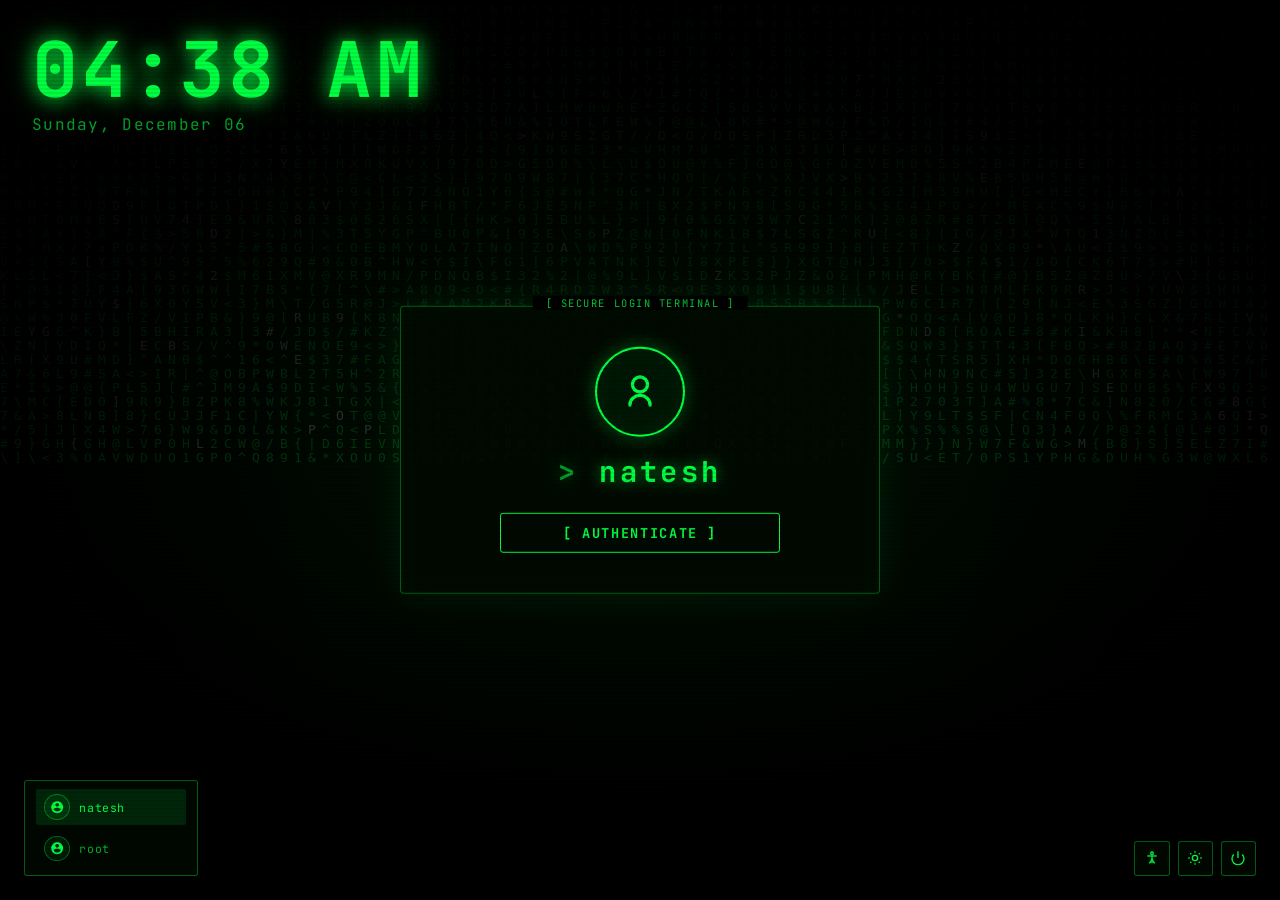
==== index.html @ b9331dac "feat: hacker Linux theme portfolio - Natesh Kanna R" ====
<!DOCTYPE html>
<html lang="en">
<head>
    <meta charset="UTF-8">
    <meta name="viewport" content="width=device-width, initial-scale=1.0, maximum-scale=1.0, user-scalable=no">
    <title>NateshOS — Natesh Kanna R</title>
    <link rel="stylesheet" href="css/style.css">
    <link rel="stylesheet" href="css/window.css">
    <link rel="preconnect" href="https://fonts.googleapis.com">
    <link rel="preconnect" href="https://fonts.gstatic.com" crossorigin>
    <link href="https://fonts.googleapis.com/css2?family=JetBrains+Mono:wght@300;400;600;700&display=swap" rel="stylesheet">
    <link rel="prefetch" href="css/apps.css" as="style">
    <link rel="prefetch" href="computer.html" as="document">
    <link rel="prefetch" href="projects.html" as="document">
    <link rel="prefetch" href="resume.html" as="document">
    <link rel="prefetch" href="skills.html" as="document">
    <link rel="prefetch" href="terminal.html" as="document">
    <link rel="prefetch" href="calculator.html" as="document">
    <link rel="prefetch" href="notepad.html" as="document">
    <link rel="prefetch" href="paint.html" as="document">
    <link rel="prefetch" href="taskmanager.html" as="document">
    <link rel="prefetch" href="contact.html" as="document">
    <link rel="prefetch" href="recycle.html" as="document">
</head>
<body>
    <!-- Login Screen -->
    <div id="login-screen">
        <canvas id="matrix-canvas"></canvas>
        <div class="login-vignette"></div>

        <div class="lock-time-block" aria-live="polite">
            <div id="lock-time">00:00</div>
            <div id="lock-date">Monday, January 01</div>
        </div>

        <div class="login-center">
            <div class="login-profile-w11">
                <svg viewBox="0 0 24 24" fill="none" stroke="currentColor" stroke-width="1.8" class="w11-user-icon">
                    <circle cx="12" cy="8" r="4.1"></circle>
                    <path d="M6.5 19.2c0-3.18 2.75-5.2 5.5-5.2s5.5 2.02 5.5 5.2"></path>
                </svg>
            </div>
            <div id="login-selected-user" class="login-name-w11">natesh</div>
            <button id="btn-login" class="login-btn-w11">[ AUTHENTICATE ]</button>
        </div>

        <div class="login-bottom-left">
            <div class="w11-user-list-item active" data-user="natesh" role="button" tabindex="0" aria-pressed="true">
                <div class="w11-small-pic default-icon">
                    <svg viewBox="0 0 24 24" fill="#00ff41" stroke="none"><path d="M12 2C6.48 2 2 6.48 2 12s4.48 10 10 10 10-4.48 10-10S17.52 2 12 2zm0 3c1.66 0 3 1.34 3 3s-1.34 3-3 3-3-1.34-3-3 1.34-3 3-3zm0 14.2c-2.5 0-4.71-1.28-6-3.22.03-1.99 4-3.08 6-3.08 1.99 0 5.97 1.09 6 3.08-1.29 1.94-3.5 3.22-6 3.22z"/></svg>
                </div>
                <span>natesh</span>
            </div>
            <div class="w11-user-list-item" data-user="root" role="button" tabindex="0" aria-pressed="false">
                <div class="w11-small-pic default-icon">
                    <svg viewBox="0 0 24 24" fill="#00ff41" stroke="none"><path d="M12 2C6.48 2 2 6.48 2 12s4.48 10 10 10 10-4.48 10-10S17.52 2 12 2zm0 3c1.66 0 3 1.34 3 3s-1.34 3-3 3-3-1.34-3-3 1.34-3 3-3zm0 14.2c-2.5 0-4.71-1.28-6-3.22.03-1.99 4-3.08 6-3.08 1.99 0 5.97 1.09 6 3.08-1.29 1.94-3.5 3.22-6 3.22z"/></svg>
                </div>
                <span>root</span>
            </div>
        </div>

        <div class="login-bottom-right" role="group" aria-label="Quick options">
            <button type="button" class="lock-icon-btn" data-action="accessibility" aria-label="Toggle accessibility mode" aria-pressed="false">
                <svg viewBox="0 0 24 24" fill="none" stroke="currentColor" stroke-width="2"><circle cx="12" cy="5" r="2"></circle><path d="M5 9h14"></path><path d="M12 9v11"></path><path d="m8 20 4-6 4 6"></path></svg>
            </button>
            <button type="button" class="lock-icon-btn" data-action="theme" aria-label="Switch background style" aria-pressed="false">
                <svg viewBox="0 0 24 24" fill="none" stroke="currentColor" stroke-width="2"><circle cx="12" cy="12" r="4"></circle><path d="M12 2v2"></path><path d="M12 20v2"></path><path d="m4.93 4.93 1.41 1.41"></path><path d="m17.66 17.66 1.41 1.41"></path><path d="M2 12h2"></path><path d="M20 12h2"></path><path d="m6.34 17.66-1.41 1.41"></path><path d="m19.07 4.93-1.41 1.41"></path></svg>
            </button>
            <button type="button" class="lock-icon-btn" data-action="restart" aria-label="Restart login screen">
                <svg viewBox="0 0 24 24" fill="none" stroke="currentColor" stroke-width="2"><path d="M18.36 6.64a9 9 0 1 1-12.73 0"></path><line x1="12" y1="2" x2="12" y2="12"></line></svg>
            </button>
        </div>
        <div id="login-action-toast" class="login-action-toast" aria-live="polite"></div>
    </div>

    <!-- System Audio -->
    <audio id="audio-startup" preload="auto" src="https://www.myinstants.com/media/sounds/windows-7-startup-sound.mp3"></audio>
    <audio id="audio-shutdown" preload="auto" src="assets/audio/shutdown.mp3"></audio>
    <audio id="audio-restart" preload="auto" src="https://www.myinstants.com/media/sounds/windows-restart.mp3"></audio>

    <!-- Main Desktop -->
    <div id="desktop-environment" style="display: none;">
        <div id="desktop-grid"></div>
        <div id="window-container"></div>

        <!-- Start Menu -->
        <div id="start-menu" class="aero-glass" style="display: none;">
            <div class="start-menu-left">
                <div id="start-programs-list"></div>
                <div class="start-search">
                    <input type="text" id="start-search-input" placeholder="$ search...">
                </div>
            </div>
            <div class="start-menu-right">
                <div class="user-profile">
                    <img src="https://ui-avatars.com/api/?name=Natesh+Kanna&background=003b0f&color=00ff41&bold=true" alt="Natesh Kanna R" class="user-avatar">
                    <span class="user-name">natesh@portfolio</span>
                </div>
                <ul class="start-menu-links">
                    <li data-app="about">whoami</li>
                    <li data-app="taskmanager">htop</li>
                    <li data-app="projects">~/projects</li>
                    <li data-app="resume">resume.pdf</li>
                    <li data-app="terminal">terminal</li>
                    <li data-app="contact">contact</li>
                    <li data-app="github">github</li>
                    <li class="separator"></li>
                    <li id="shutdown-btn">poweroff</li>
                </ul>
            </div>
        </div>

        <!-- Taskbar -->
        <div id="taskbar">
            <div id="start-button">
                <div class="windows-logo-small">~$</div>
            </div>
            <div id="taskbar-items"></div>
            <div id="system-tray">
                <div id="clock">00:00</div>
                <div id="show-desktop"></div>
            </div>
        </div>

        <!-- Context Menu -->
        <div id="desktop-context-menu" class="context-menu aero-glass" style="display: none;"></div>
    </div>

    <!-- Clock Widget -->
    <div id="clock-widget" class="aero-glass" style="display: none;">
        <div class="clock-widget-container">
            <div class="analog-clock">
                <div class="clock-face">
                    <div class="hand hour-hand" id="hour-hand"></div>
                    <div class="hand min-hand" id="min-hand"></div>
                    <div class="hand second-hand" id="sec-hand"></div>
                    <div class="center-dot"></div>
                </div>
                <div class="digital-time" id="digital-clock-display">00:00:00</div>
            </div>
            <div class="calendar-section">
                <div class="calendar-header" id="calendar-header">January 2026</div>
                <div class="calendar-grid">
                    <div class="day-name">Su</div><div class="day-name">Mo</div><div class="day-name">Tu</div>
                    <div class="day-name">We</div><div class="day-name">Th</div><div class="day-name">Fr</div><div class="day-name">Sa</div>
                </div>
                <div class="current-date-footer" id="current-date-footer">Monday, January 01, 2026</div>
            </div>
        </div>
    </div>

    <!-- Shutdown Screen -->
    <div id="shutdown-screen" style="display: none;">
        <div class="shutdown-content">
            <div class="spinner"></div>
            <h1>Shutting down...</h1>
        </div>
    </div>

    <!-- Matrix Rain -->
    <script>
    (function(){
        const canvas = document.getElementById('matrix-canvas');
        if (!canvas) return;
        const ctx = canvas.getContext('2d');
        function resize() {
            canvas.width = window.innerWidth;
            canvas.height = window.innerHeight;
            drops = Array(Math.floor(canvas.width / 14)).fill(1);
        }
        const chars = 'ABCDEFGHIJKLMNOPQRSTUVWXYZ0123456789@#$%^&*<>/\\|{}[]';
        let drops = [];
        resize();
        window.addEventListener('resize', resize);
        function draw() {
            ctx.fillStyle = 'rgba(0,0,0,0.05)';
            ctx.fillRect(0, 0, canvas.width, canvas.height);
            ctx.font = '13px monospace';
            drops.forEach((y, i) => {
                const bright = Math.random() > 0.95;
                ctx.fillStyle = bright ? '#ffffff' : '#00ff41';
                ctx.fillText(chars[Math.floor(Math.random() * chars.length)], i * 14, y * 14);
                if (y * 14 > canvas.height && Math.random() > 0.975) drops[i] = 0;
                drops[i]++;
            });
        }
        setInterval(draw, 50);
    })();
    </script>

    <script src="js/system.js"></script>
    <script src="js/window.js"></script>
    <script src="js/desktop.js"></script>
    <script src="js/taskbar.js"></script>
</body>
</html>
---- css/style.css ----
/* Hacker Linux Theme */
:root {
    --green: #00ff41;
    --green-dim: #00cc33;
    --green-dark: #003b0f;
    --green-glow: rgba(0, 255, 65, 0.18);
    --bg-dark: #0a0a0a;
    --bg-panel: rgba(0, 20, 5, 0.82);
    --border-green: rgba(0, 255, 65, 0.35);
    --aero-bg: rgba(0, 20, 5, 0.82);
    --aero-border: rgba(0, 255, 65, 0.35);
    --aero-glow: rgba(0, 255, 65, 0.12);
    --aero-shadow: 0 4px 24px rgba(0, 255, 65, 0.15), 0 2px 8px rgba(0,0,0,0.8);
    --taskbar-bg: linear-gradient(to bottom, rgba(0,18,4,0.97) 0%, rgba(0,10,2,0.99) 100%);
    --text-color: #00ff41;
    --font-family: "JetBrains Mono", "Fira Code", "Cascadia Code", "Courier New", monospace;
    --start-menu-left-bg: rgba(0, 12, 3, 0.97);
    --start-menu-right-bg: rgba(0, 30, 8, 0.97);
}

* {
    box-sizing: border-box;
    user-select: none;
    margin: 0;
    padding: 0;
}

body {
    margin: 0;
    padding: 0;
    overflow: hidden;
    font-family: var(--font-family);
    background-color: #000;
    color: var(--text-color);
    width: 100vw;
    height: 100vh;
}

/* Scanline overlay on entire page */
body::after {
    content: '';
    position: fixed;
    inset: 0;
    background: repeating-linear-gradient(
        0deg,
        transparent,
        transparent 2px,
        rgba(0,0,0,0.08) 2px,
        rgba(0,0,0,0.08) 4px
    );
    pointer-events: none;
    z-index: 99999;
}

/* Login Screen - Hacker Terminal Style */
#login-screen {
    position: absolute;
    inset: 0;
    overflow: hidden;
    background: #000;
    display: flex;
    justify-content: center;
    align-items: center;
    z-index: 9998;
    transition: opacity 0.95s ease-in-out;
    font-family: var(--font-family);
}

#login-screen::before {
    content: '';
    position: absolute;
    inset: 0;
    background:
        radial-gradient(ellipse 80% 60% at 50% 50%, rgba(0,255,65,0.07) 0%, transparent 70%);
    animation: lockscreenBreath 8s ease-in-out infinite alternate;
    z-index: 0;
}

/* Matrix rain canvas */
#matrix-canvas {
    position: absolute;
    inset: 0;
    z-index: 1;
    opacity: 0.18;
}

#login-screen.hidden {
    opacity: 0;
    pointer-events: none;
}

#login-screen.login-appear {
    animation: loginScreenAppear 0.72s ease;
}

.login-bg-orb { display: none; }

.login-vignette {
    position: absolute;
    inset: 0;
    background: radial-gradient(circle at center, transparent 40%, rgba(0,0,0,0.85) 100%);
    pointer-events: none;
    z-index: 2;
}

.lock-time-block {
    position: absolute;
    top: 2rem;
    left: 2rem;
    z-index: 3;
    display: flex;
    flex-direction: column;
    pointer-events: none;
    color: var(--green);
    animation: lockFadeDown 0.8s ease-out;
}

#lock-time {
    font-size: clamp(2.4rem, 6vw, 5rem);
    font-weight: 700;
    line-height: 1;
    letter-spacing: 0.04em;
    text-shadow: 0 0 20px var(--green), 0 0 40px rgba(0,255,65,0.4);
    font-family: var(--font-family);
}

#lock-date {
    margin-top: 0.3rem;
    font-size: clamp(0.75rem, 1.4vw, 1rem);
    font-weight: 400;
    letter-spacing: 0.08em;
    color: var(--green-dim);
    opacity: 0.8;
}

.lock-hint {
    margin-top: 0.9rem;
    font-size: 0.78rem;
    letter-spacing: 0.04em;
    color: rgba(233, 241, 253, 0.82);
}

.login-center {
    position: absolute;
    left: 50%;
    top: 50%;
    transform: translate(-50%, -50%);
    z-index: 3;
    width: min(480px, 92vw);
    display: flex;
    flex-direction: column;
    align-items: center;
    animation: lockFadeUp 0.82s ease-out;
    background: rgba(0, 10, 2, 0.88);
    border: 1px solid var(--border-green);
    border-radius: 4px;
    padding: 2.5rem 2rem;
    box-shadow: 0 0 40px rgba(0,255,65,0.1), inset 0 0 30px rgba(0,255,65,0.03);
}

.login-center::before {
    content: '[ SECURE LOGIN TERMINAL ]';
    position: absolute;
    top: -0.7rem;
    left: 50%;
    transform: translateX(-50%);
    background: #000;
    color: var(--green-dim);
    font-size: 0.65rem;
    letter-spacing: 0.15em;
    padding: 0 0.8rem;
    font-family: var(--font-family);
    white-space: nowrap;
}

.login-profile-w11 {
    width: 90px;
    height: 90px;
    border-radius: 50%;
    border: 2px solid var(--green);
    background: rgba(0,255,65,0.05);
    display: flex;
    justify-content: center;
    align-items: center;
    color: var(--green);
    box-shadow: 0 0 20px rgba(0,255,65,0.3), inset 0 0 20px rgba(0,255,65,0.05);
    animation: pulseGlow 3s ease-in-out infinite;
}

@keyframes pulseGlow {
    0%, 100% { box-shadow: 0 0 20px rgba(0,255,65,0.3); }
    50% { box-shadow: 0 0 35px rgba(0,255,65,0.6), 0 0 60px rgba(0,255,65,0.2); }
}

.w11-user-icon {
    width: 44px;
    height: 44px;
    stroke: var(--green);
    stroke-linecap: round;
    stroke-linejoin: round;
}

.login-name-w11 {
    margin-top: 1rem;
    color: var(--green);
    font-size: clamp(1.2rem, 3vw, 1.8rem);
    font-weight: 700;
    letter-spacing: 0.12em;
    text-shadow: 0 0 15px rgba(0,255,65,0.6);
    font-family: var(--font-family);
}

.login-name-w11::before { content: '> '; opacity: 0.6; }

.login-subtitle { display: none; }

.login-btn-w11 {
    margin-top: 1.4rem;
    width: min(280px, 82vw);
    height: 40px;
    padding: 0 16px;
    border-radius: 3px;
    border: 1px solid var(--green);
    background: transparent;
    color: var(--green);
    font-size: 0.85rem;
    font-weight: 700;
    font-family: var(--font-family);
    letter-spacing: 0.12em;
    text-align: center;
    cursor: pointer;
    transition: all 0.2s ease;
    text-transform: uppercase;
    position: relative;
    overflow: hidden;
}

.login-btn-w11::before {
    content: '';
    position: absolute;
    inset: 0;
    background: var(--green);
    transform: translateX(-100%);
    transition: transform 0.2s ease;
    z-index: -1;
}

.login-btn-w11:hover {
    color: #000;
    box-shadow: 0 0 20px rgba(0,255,65,0.5);
}

.login-btn-w11:hover::before { transform: translateX(0); }
.login-btn-w11::after { display: none; }

.login-bottom-left {
    position: absolute;
    bottom: 1.5rem;
    left: 1.5rem;
    z-index: 4;
    display: flex;
    flex-direction: column;
    gap: 0.3rem;
    padding: 0.5rem 0.7rem;
    border-radius: 3px;
    background: rgba(0,10,2,0.7);
    border: 1px solid var(--border-green);
    backdrop-filter: blur(8px);
}

.w11-user-list-item {
    display: flex;
    align-items: center;
    gap: 0.6rem;
    min-width: 150px;
    padding: 0.35rem 0.5rem;
    border-radius: 2px;
    cursor: pointer;
    color: rgba(0,255,65,0.7);
    transition: background 0.2s ease, color 0.2s ease;
    font-family: var(--font-family);
    font-size: 0.72rem;
}

.w11-user-list-item:hover { background: rgba(0,255,65,0.08); color: var(--green); }
.w11-user-list-item.active { background: rgba(0,255,65,0.12); color: var(--green); }

.w11-small-pic {
    width: 1.6rem;
    height: 1.6rem;
    border-radius: 50%;
    object-fit: cover;
    border: 1px solid var(--border-green);
}

.w11-small-pic.default-icon {
    background: rgba(0,255,65,0.08);
    display: flex;
    justify-content: center;
    align-items: center;
}

.w11-small-pic.default-icon svg { width: 0.9rem; height: 0.9rem; fill: var(--green); }
.w11-user-list-item span { font-size: 0.72rem; letter-spacing: 0.05em; }

.login-bottom-right {
    position: absolute;
    right: 1.5rem;
    bottom: 1.5rem;
    z-index: 4;
    display: flex;
    gap: 0.5rem;
}

.lock-icon-btn {
    width: 2.2rem;
    height: 2.2rem;
    border-radius: 3px;
    border: 1px solid var(--border-green);
    background: rgba(0,10,2,0.7);
    color: var(--green);
    display: inline-flex;
    align-items: center;
    justify-content: center;
    cursor: pointer;
    transition: all 0.2s ease;
    backdrop-filter: blur(8px);
}

.lock-icon-btn svg { width: 1rem; height: 1rem; stroke: var(--green); }
.lock-icon-btn:hover { background: rgba(0,255,65,0.12); box-shadow: 0 0 10px rgba(0,255,65,0.3); }
.lock-icon-btn[aria-pressed="true"] { background: rgba(0,255,65,0.18); }

.login-action-toast {
    position: absolute;
    right: 1.5rem;
    bottom: 4.2rem;
    z-index: 4;
    opacity: 0;
    transform: translateY(4px);
    pointer-events: none;
    color: var(--green);
    font-size: 0.7rem;
    letter-spacing: 0.08em;
    padding: 0.3rem 0.6rem;
    border-radius: 2px;
    border: 1px solid var(--border-green);
    background: rgba(0,10,2,0.85);
    font-family: var(--font-family);
    transition: opacity 0.16s ease, transform 0.16s ease;
}

.login-action-toast.show { opacity: 1; transform: translateY(0); }

#login-screen.login-a11y-mode { filter: contrast(1.1); }
#login-screen.login-alt-theme { background: #000; }

@keyframes lockscreenBreath {
    0% { opacity: 0.6; }
    100% { opacity: 1; }
}

@keyframes loginScreenAppear {
    from { opacity: 0; transform: scale(0.98); }
    to { opacity: 1; transform: scale(1); }
}

@keyframes orbFloat {
    0%, 100% { transform: translateY(0); }
    50% { transform: translateY(-10px); }
}

@keyframes lockFadeDown {
    from { opacity: 0; transform: translateY(-18px); }
    to { opacity: 1; transform: translateY(0); }
}

@keyframes lockFadeUp {
    from { opacity: 0; transform: translate(-50%, -46%) scale(0.97); }
    to { opacity: 1; transform: translate(-50%, -50%) scale(1); }
}

@media (max-width: 900px) {
    .lock-time-block {
        top: calc(max(0px, env(safe-area-inset-top)) + 2cm);
        left: calc(max(0px, env(safe-area-inset-left)) + 2cm);
    }

    .login-center {
        top: 55%;
    }

    .login-bottom-left,
    .login-bottom-right {
        bottom: 1.2rem;
    }

    .login-bottom-left {
        left: 1.1rem;
    }

    .login-bottom-right {
        right: 1.1rem;
    }

    .login-action-toast {
        right: 1.1rem;
        bottom: 4.1rem;
    }
}

@media (max-width: 640px) {
    .lock-time-block {
        top: calc(max(0px, env(safe-area-inset-top)) + 2cm);
        left: calc(max(0px, env(safe-area-inset-left)) + 2cm);
        max-width: 88vw;
    }

    #lock-time {
        font-size: clamp(2.4rem, 14vw, 4.9rem);
    }

    #lock-date {
        font-size: 0.95rem;
    }

    .lock-hint {
        font-size: 0.7rem;
        letter-spacing: 0.02em;
    }

    .login-center {
        width: min(340px, 93vw);
        top: 57%;
    }

    .login-profile-w11 {
        width: 112px;
        height: 112px;
    }

    .w11-user-icon {
        width: 56px;
        height: 56px;
    }

    .login-name-w11 {
        font-size: clamp(1.9rem, 9vw, 2.3rem);
    }

    .login-subtitle {
        font-size: 0.76rem;
    }

    .login-bottom-left {
        display: none;
    }

    .login-action-toast {
        right: 0.9rem;
        bottom: 3.8rem;
        font-size: 0.68rem;
    }
}

@media (prefers-reduced-motion: reduce) {
    #login-screen::before,
    .login-bg-orb,
    .lock-time-block,
    .login-center {
        animation: none !important;
    }
}

/* Desktop Environment */
#desktop-environment {
    position: absolute;
    top: 0; left: 0; right: 0; bottom: 0;
    background-color: #050f05;
    background-image:
        radial-gradient(ellipse 120% 80% at 50% 50%, rgba(0,255,65,0.03) 0%, transparent 70%),
        linear-gradient(180deg, #020802 0%, #050f05 100%);
    background-size: cover;
    background-position: center;
    background-repeat: no-repeat;
    display: flex;
    flex-direction: column;
    opacity: 1;
    transition: opacity 0.52s ease;
}

#desktop-environment.fade-in-start { opacity: 0; }

/* Glass Utility - hacker style */
.aero-glass {
    background: var(--aero-bg);
    backdrop-filter: blur(12px);
    -webkit-backdrop-filter: blur(12px);
    border: 1px solid var(--aero-border);
    box-shadow: 0 0 20px rgba(0,255,65,0.08), inset 0 0 15px rgba(0,255,65,0.03), var(--aero-shadow);
}

#desktop-grid {
    flex: 1;
    position: relative;
    width: 100%;
    height: 100%;
}

.desktop-icon {
    width: 74px;
    height: 90px;
    display: flex;
    flex-direction: column;
    align-items: center;
    justify-content: flex-start;
    padding: 5px;
    border: 1px solid transparent;
    border-radius: 3px;
    cursor: default;
}

.desktop-icon:hover {
    background-color: rgba(0,255,65,0.08);
    border: 1px solid rgba(0,255,65,0.3);
    box-shadow: 0 0 10px rgba(0,255,65,0.1);
}

.desktop-icon.selected {
    background-color: rgba(0,255,65,0.15);
    border: 1px solid rgba(0,255,65,0.5);
    box-shadow: 0 0 14px rgba(0,255,65,0.2);
}

.desktop-icon img {
    width: 48px;
    height: 48px;
    pointer-events: none;
    margin-bottom: 5px;
    filter: drop-shadow(0 0 6px rgba(0,255,65,0.5));
}

.desktop-icon span {
    color: var(--green);
    font-size: 11px;
    font-family: var(--font-family);
    text-shadow: 0 0 8px rgba(0,255,65,0.6);
    text-align: center;
    word-break: break-word;
    pointer-events: none;
}

/* Context Menu */
.context-menu {
    position: absolute;
    z-index: 10000;
    width: 210px;
    background: rgba(0,10,2,0.97);
    border: 1px solid var(--border-green);
    box-shadow: 0 0 20px rgba(0,255,65,0.15);
    padding: 3px;
    font-size: 12px;
    font-family: var(--font-family);
    color: var(--green);
    display: flex;
    flex-direction: column;
    pointer-events: auto;
}

.context-menu.aero-glass {
    background: rgba(0,10,2,0.97);
    backdrop-filter: blur(14px);
    border: 1px solid var(--border-green);
    box-shadow: 0 0 24px rgba(0,255,65,0.18);
}

.context-menu-item {
    display: flex;
    align-items: center;
    padding: 6px 20px;
    cursor: default;
    position: relative;
    color: var(--green);
    letter-spacing: 0.04em;
}

.context-menu-item:hover:not(.disabled) {
    background-color: rgba(0,255,65,0.12);
    border-radius: 2px;
    text-shadow: 0 0 8px rgba(0,255,65,0.6);
}

.context-menu-item.disabled { color: rgba(0,255,65,0.3); }

.context-menu-separator {
    height: 1px;
    background-color: rgba(0,255,65,0.2);
    margin: 3px 0;
}

.context-menu-right-text {
    position: absolute;
    right: 12px;
    color: rgba(0,255,65,0.5);
    font-size: 9px;
    margin-top: 2px;
}

.context-sub-menu {
    display: none;
    position: absolute;
    left: 100%;
    top: -2px;
    width: 210px;
    background: rgba(0,10,2,0.97);
    border: 1px solid var(--border-green);
    box-shadow: 0 0 20px rgba(0,255,65,0.15);
    padding: 3px;
    flex-direction: column;
}

.context-sub-menu.aero-glass {
    background: rgba(0,10,2,0.97);
    backdrop-filter: blur(10px);
    border: 1px solid var(--border-green);
}

.context-menu-item:hover > .context-sub-menu,
.context-menu-item:focus-within > .context-sub-menu,
.context-sub-menu:hover { display: flex; }

/* Taskbar */
#taskbar {
    height: 40px;
    width: 100%;
    display: flex;
    align-items: center;
    background: rgba(0,8,2,0.97);
    border-top: 1px solid var(--border-green);
    box-shadow: 0 -2px 20px rgba(0,255,65,0.1);
    z-index: 1000;
    position: relative;
    font-family: var(--font-family);
}

#start-button {
    width: 56px;
    height: 100%;
    display: flex;
    justify-content: center;
    align-items: center;
    cursor: pointer;
    position: relative;
    border-right: 1px solid var(--border-green);
    transition: background 0.2s;
}

#start-button:hover { background: rgba(0,255,65,0.08); }

.windows-logo-small {
    font-family: var(--font-family);
    font-size: 18px;
    font-weight: 700;
    color: var(--green);
    text-shadow: 0 0 10px rgba(0,255,65,0.8);
    letter-spacing: -2px;
}

.win-sq { display: none; }

#taskbar-items {
    flex: 1;
    display: flex;
    align-items: center;
    height: 100%;
    padding: 0 8px;
    gap: 4px;
}

.taskbar-item {
    height: 30px;
    min-width: 40px;
    max-width: 160px;
    background: rgba(0,255,65,0.05);
    border: 1px solid rgba(0,255,65,0.2);
    border-radius: 2px;
    display: flex;
    align-items: center;
    padding: 0 8px;
    cursor: pointer;
    transition: all 0.2s;
    color: var(--green);
    font-family: var(--font-family);
    font-size: 11px;
    letter-spacing: 0.04em;
    white-space: nowrap;
    overflow: hidden;
    text-overflow: ellipsis;
}

.taskbar-item img { width: 16px; height: 16px; margin-right: 6px; filter: drop-shadow(0 0 4px rgba(0,255,65,0.5)); }
.taskbar-item:hover { background: rgba(0,255,65,0.12); border-color: rgba(0,255,65,0.4); box-shadow: 0 0 8px rgba(0,255,65,0.15); }
.taskbar-item.active { background: rgba(0,255,65,0.18); border-color: var(--green); box-shadow: 0 0 12px rgba(0,255,65,0.25); }

#system-tray {
    height: 100%;
    display: flex;
    align-items: center;
    padding: 0 8px;
    color: var(--green);
    font-size: 11px;
    font-family: var(--font-family);
    border-left: 1px solid var(--border-green);
}

#clock {
    padding: 0 10px;
    cursor: default;
    display: flex;
    align-items: center;
    height: 100%;
    letter-spacing: 0.06em;
    color: var(--green);
    text-shadow: 0 0 8px rgba(0,255,65,0.5);
}

#clock:hover { background: rgba(0,255,65,0.08); }

#show-desktop {
    width: 12px;
    height: 100%;
    border-left: 1px solid var(--border-green);
    background: rgba(0,255,65,0.04);
    cursor: pointer;
}

#show-desktop:hover { background: rgba(0,255,65,0.15); }

/* Clock Widget */
#clock-widget {
    position: absolute;
    bottom: 40px;
    right: 0;
    width: 300px;
    height: 360px;
    border-radius: 4px 4px 0 0;
    box-shadow: 0 0 30px rgba(0,255,65,0.2);
    z-index: 2000;
    display: flex;
    flex-direction: column;
    border: 1px solid var(--border-green);
    border-bottom: none;
}

.clock-widget-container {
    background: rgba(0,10,2,0.97);
    flex: 1;
    margin: 4px 4px 0 4px;
    border-radius: 3px 3px 0 0;
    display: flex;
    flex-direction: column;
    padding: 14px;
    position: relative;
}

.analog-clock {
    display: flex;
    flex-direction: column;
    align-items: center;
    border-bottom: 1px solid var(--border-green);
    padding-bottom: 12px;
    margin-bottom: 10px;
}

.clock-face {
    width: 110px;
    height: 110px;
    border: 2px solid var(--green);
    border-radius: 50%;
    position: relative;
    background: radial-gradient(circle, #020f02 0%, #000 100%);
    box-shadow: 0 0 20px rgba(0,255,65,0.3), inset 0 0 20px rgba(0,255,65,0.05);
}

.clock-face::after {
    content: '';
    position: absolute;
    top: 5px; left: 5px; right: 5px; bottom: 5px;
    border-radius: 50%;
    border: 1px solid rgba(0,255,65,0.2);
}

.hand { position: absolute; bottom: 50%; left: 50%; transform-origin: bottom center; border-radius: 4px; z-index: 2; }
.hour-hand { width: 3px; height: 30px; margin-left: -1.5px; background: var(--green); box-shadow: 0 0 6px rgba(0,255,65,0.8); }
.min-hand { width: 2px; height: 40px; margin-left: -1px; background: var(--green); box-shadow: 0 0 6px rgba(0,255,65,0.8); }
.second-hand { width: 1px; height: 46px; margin-left: -0.5px; background: #ff4444; z-index: 3; box-shadow: 0 0 4px rgba(255,68,68,0.8); }

.center-dot {
    position: absolute;
    top: 50%; left: 50%;
    transform: translate(-50%, -50%);
    width: 6px; height: 6px;
    background: var(--green);
    border-radius: 50%;
    z-index: 4;
    box-shadow: 0 0 8px rgba(0,255,65,0.9);
}

.digital-time {
    margin-top: 8px;
    font-size: 14px;
    color: var(--green);
    font-family: var(--font-family);
    text-shadow: 0 0 8px rgba(0,255,65,0.6);
    letter-spacing: 0.1em;
}

.calendar-section { display: flex; flex-direction: column; flex: 1; }

.calendar-header {
    text-align: center;
    color: var(--green);
    font-size: 12px;
    margin-bottom: 8px;
    font-weight: 700;
    cursor: pointer;
    font-family: var(--font-family);
    letter-spacing: 0.1em;
    text-shadow: 0 0 8px rgba(0,255,65,0.5);
}

.calendar-grid { display: grid; grid-template-columns: repeat(7, 1fr); gap: 2px; text-align: center; }
.day-name { font-size: 10px; color: rgba(0,255,65,0.5); margin-bottom: 4px; font-family: var(--font-family); }

.cal-day {
    padding: 3px 0;
    font-size: 11px;
    color: rgba(0,255,65,0.7);
    cursor: pointer;
    border: 1px solid transparent;
    font-family: var(--font-family);
}

.cal-day:hover { background: rgba(0,255,65,0.1); border: 1px solid rgba(0,255,65,0.3); }
.cal-day.other-month { color: rgba(0,255,65,0.25); }
.cal-day.today { background: rgba(0,255,65,0.15); border: 1px solid var(--green); font-weight: bold; color: var(--green); text-shadow: 0 0 6px rgba(0,255,65,0.6); }

.current-date-footer {
    margin-top: auto;
    text-align: left;
    color: var(--green-dim);
    font-size: 11px;
    padding-top: 8px;
    cursor: pointer;
    font-family: var(--font-family);
    letter-spacing: 0.06em;
}

.current-date-footer:hover, .calendar-header:hover { text-decoration: none; opacity: 0.8; }

/* Start Menu */
#start-menu {
    position: absolute;
    bottom: 40px;
    left: 0;
    width: 400px;
    height: 460px;
    border-radius: 4px 4px 0 0;
    display: flex;
    box-shadow: 0 0 30px rgba(0,255,65,0.2);
    z-index: 2000;
    border: 1px solid var(--border-green);
    border-bottom: none;
    font-family: var(--font-family);
}

.start-menu-left {
    flex: 1.2;
    background: rgba(0,8,2,0.98);
    border-radius: 4px 0 0 0;
    display: flex;
    flex-direction: column;
    padding: 5px;
    border-right: 1px solid var(--border-green);
}

#start-programs-list { flex: 1; overflow-y: auto; padding: 5px 0; scrollbar-width: thin; scrollbar-color: var(--border-green) transparent; }

.start-program-item {
    display: flex;
    align-items: center;
    padding: 7px 10px;
    cursor: pointer;
    border-radius: 2px;
    border: 1px solid transparent;
    color: var(--green);
    font-size: 11px;
    letter-spacing: 0.04em;
    transition: all 0.15s;
}

.start-program-item:hover {
    background: rgba(0,255,65,0.08);
    border: 1px solid rgba(0,255,65,0.25);
    text-shadow: 0 0 8px rgba(0,255,65,0.5);
}

.start-program-item img { width: 20px; height: 20px; margin-right: 10px; filter: drop-shadow(0 0 4px rgba(0,255,65,0.5)); }
.start-program-item span { color: var(--green); }

.start-search {
    padding: 8px 5px 5px 5px;
    border-top: 1px solid var(--border-green);
}

.start-search input {
    width: 100%;
    padding: 5px 10px;
    border: 1px solid var(--border-green);
    border-radius: 2px;
    outline: none;
    font-family: var(--font-family);
    background: rgba(0,255,65,0.05);
    color: var(--green);
    font-size: 11px;
    letter-spacing: 0.06em;
}

.start-search input::placeholder { color: rgba(0,255,65,0.35); }
.start-search input:focus { border-color: var(--green); box-shadow: 0 0 8px rgba(0,255,65,0.2); }

.start-menu-right {
    flex: 0.8;
    background: rgba(0,12,3,0.98);
    display: flex;
    flex-direction: column;
}

.user-profile {
    display: flex;
    align-items: center;
    padding: 14px;
    border-bottom: 1px solid var(--border-green);
}

.user-avatar {
    width: 42px;
    height: 42px;
    border-radius: 50%;
    border: 2px solid var(--green);
    box-shadow: 0 0 12px rgba(0,255,65,0.4);
    margin-right: 10px;
    filter: grayscale(0.3) hue-rotate(80deg);
}

.user-name {
    color: var(--green);
    font-size: 12px;
    font-weight: 700;
    font-family: var(--font-family);
    letter-spacing: 0.08em;
    text-shadow: 0 0 10px rgba(0,255,65,0.6);
}

.start-menu-links { list-style: none; padding: 8px 0; }

.start-menu-links li {
    padding: 7px 14px;
    color: rgba(0,255,65,0.8);
    font-size: 11px;
    cursor: pointer;
    transition: all 0.15s;
    font-family: var(--font-family);
    letter-spacing: 0.04em;
}

.start-menu-links li:hover { background: rgba(0,255,65,0.08); color: var(--green); text-shadow: 0 0 8px rgba(0,255,65,0.5); }
.start-menu-links .separator { height: 1px; background: var(--border-green); margin: 4px 14px; padding: 0; }
#shutdown-btn { font-weight: bold; color: rgba(255,80,80,0.8); }
#shutdown-btn:hover { color: #ff5050; background: rgba(255,50,50,0.08); text-shadow: 0 0 8px rgba(255,80,80,0.5); }

/* Shutdown Screen */
#shutdown-screen {
    position: absolute;
    top: 0; left: 0; right: 0; bottom: 0;
    background-color: #000;
    display: flex;
    justify-content: center;
    align-items: center;
    z-index: 9999;
    cursor: wait;
}

.shutdown-content {
    display: flex;
    flex-direction: column;
    align-items: center;
    gap: 20px;
}

.shutdown-content h1 {
    color: var(--green);
    font-size: 18px;
    font-weight: 400;
    font-family: var(--font-family);
    letter-spacing: 0.15em;
    text-shadow: 0 0 20px rgba(0,255,65,0.6);
}

.spinner {
    width: 36px;
    height: 36px;
    border: 2px solid rgba(0,255,65,0.2);
    border-radius: 50%;
    border-top-color: var(--green);
    animation: spin 0.8s linear infinite;
    box-shadow: 0 0 12px rgba(0,255,65,0.3);
}

@keyframes spin { to { transform: rotate(360deg); } }

/* Powered Off Screen */
#powered-off-screen {
    position: absolute;
    top: 0; left: 0; right: 0; bottom: 0;
    background-color: #050505;
    display: flex;
    justify-content: center;
    align-items: center;
    z-index: 10000;
}

.off-content {
    text-align: center;
    color: #666;
    display: flex;
    flex-direction: column;
    align-items: center;
    gap: 20px;
}

.off-content h2 {
    color: #888;
    font-size: 28px;
    font-family: monospace;
    font-weight: normal;
}

.off-content p {
    font-size: 14px;
    font-family: monospace;
    margin-bottom: 20px;
}

#power-on-btn {
    display: flex;
    align-items: center;
    gap: 10px;
    padding: 12px 24px;
    border: 2px solid #333;
    border-radius: 30px;
    background: #111;
    color: #fff;
    font-size: 16px;
    font-weight: bold;
    cursor: pointer;
    transition: all 0.3s;
}

#power-on-btn svg {
    width: 20px;
    height: 20px;
    stroke: #ff4444;
    transition: all 0.3s;
}

#power-on-btn:hover {
    background: #222;
    border-color: #555;
    box-shadow: 0 0 15px rgba(255, 68, 68, 0.2);
}

#power-on-btn:hover svg {
    stroke: #ff6666;
    filter: drop-shadow(0 0 5px rgba(255, 68, 68, 0.5));
}

@media (max-width: 820px) {
    .desktop-icon {
        width: 66px;
        height: 84px;
        padding: 3px;
    }

    .desktop-icon img {
        width: 40px;
        height: 40px;
    }

    .desktop-icon span {
        font-size: 11px;
        line-height: 1.15;
    }

    #taskbar {
        height: 36px;
    }

    #start-button {
        width: 44px;
    }

    #taskbar-items {
        padding: 0 4px;
        gap: 3px;
        overflow-x: auto;
        overflow-y: hidden;
        scrollbar-width: none;
    }

    #taskbar-items::-webkit-scrollbar {
        display: none;
    }

    .taskbar-item {
        height: 30px;
        min-width: 34px;
        max-width: 36px;
        padding: 0 4px;
        justify-content: center;
    }

    .taskbar-item span {
        display: none;
    }

    .taskbar-item img {
        width: 17px;
        height: 17px;
        margin-right: 0;
    }

    #system-tray {
        padding: 0 4px;
        font-size: 10px;
        gap: 2px;
    }

    #clock {
        padding: 0 4px;
        min-width: 58px;
        font-size: 10px;
        line-height: 1.05;
        align-items: flex-end;
    }

    #show-desktop {
        width: 8px;
    }

    #start-menu {
        bottom: 36px;
        width: min(100vw, 360px);
        height: min(76vh, 420px);
    }

    #clock-widget {
        bottom: 36px;
        width: min(100vw, 340px);
        height: min(72vh, 380px);
    }
}
---- css/window.css ----
/* Window Manager Specific Styles */
#window-container {
    position: absolute;
    top: 0;
    left: 0;
    width: 100%;
    height: 100%;
    pointer-events: none; /* Let clicks pass through empty areas to desktop */
    z-index: 10;
}

.window {
    position: absolute;
    min-width: 300px;
    min-height: 200px;
    border-radius: 6px;
    display: flex;
    flex-direction: column;
    pointer-events: auto;
    box-shadow: 0 0 0 1px var(--border-green), 0 8px 32px rgba(0,0,0,0.9), 0 0 30px rgba(0,255,65,0.08);
    transition: transform 0.2s, opacity 0.2s;
    overflow: hidden;
    border: 1px solid var(--border-green);
}

.window.focused {
    box-shadow: 0 0 0 1px var(--green), 0 8px 40px rgba(0,0,0,0.95), 0 0 40px rgba(0,255,65,0.15);
    border-color: var(--green);
}

.window.minimized {
    transform: scale(0.1) translateY(500px);
    opacity: 0;
    pointer-events: none;
}

.window.maximized {
    top: 0 !important;
    left: 0 !important;
    width: 100% !important;
    height: calc(100% - 40px) !important;
    border-radius: 0;
    transform: none;
}

.window-titlebar {
    height: 32px;
    display: flex;
    justify-content: space-between;
    align-items: center;
    padding: 0 6px 0 10px;
    cursor: default;
    background: rgba(0,15,4,0.98);
    border-bottom: 1px solid var(--border-green);
    font-family: var(--font-family);
}

.window.focused .window-titlebar {
    background: rgba(0,20,5,0.98);
    border-bottom: 1px solid var(--green);
    box-shadow: 0 1px 8px rgba(0,255,65,0.15);
}

.window-title {
    display: flex;
    align-items: center;
    font-size: 11px;
    color: var(--green);
    font-family: var(--font-family);
    letter-spacing: 0.06em;
    text-shadow: 0 0 8px rgba(0,255,65,0.5);
    pointer-events: none;
}

.window-title img { width: 14px; height: 14px; margin-right: 8px; filter: drop-shadow(0 0 4px rgba(0,255,65,0.6)); }

.window-controls { display: flex; gap: 5px; }

.win-btn {
    width: 14px;
    height: 14px;
    border-radius: 50%;
    border: none;
    display: flex;
    justify-content: center;
    align-items: center;
    cursor: pointer;
    transition: all 0.15s;
}

.win-btn svg { width: 8px; height: 8px; opacity: 0; transition: opacity 0.15s; }
.win-btn:hover svg { opacity: 1; }

.win-btn.minimize { background: #f5a623; box-shadow: 0 0 6px rgba(245,166,35,0.5); }
.win-btn.minimize svg { fill: #7a5200; }
.win-btn.maximize { background: #27c93f; box-shadow: 0 0 6px rgba(39,201,63,0.5); }
.win-btn.maximize svg { fill: #0a4d14; stroke: none; }
.win-btn.close { background: #ff5f57; box-shadow: 0 0 6px rgba(255,95,87,0.5); }
.win-btn.close svg { fill: #7a0000; stroke: none; }

.window-content {
    flex: 1;
    background: #050f05;
    position: relative;
    border: none;
}

.window-content iframe {
    width: 100%;
    height: 100%;
    border: none;
    display: block;
    opacity: 0;
    transition: opacity 0.16s ease;
    background: #050f05;
}

.window-content iframe.is-ready { opacity: 1; }

.window-loading {
    position: absolute;
    inset: 0;
    z-index: 2;
    display: flex;
    flex-direction: column;
    align-items: center;
    justify-content: center;
    gap: 10px;
    background: rgba(0,8,2,0.97);
    color: var(--green);
    font-size: 11px;
    font-family: var(--font-family);
    letter-spacing: 0.12em;
    pointer-events: none;
    transition: opacity 0.2s ease;
}

.window-loading-label { font-size: 11px; opacity: 0.7; }
.window-loading.hidden { opacity: 0; }
.window-loading.error { color: #ff5050; text-align: center; padding: 0 20px; }

.window-loading-spinner {
    width: 20px;
    height: 20px;
    border-radius: 50%;
    border: 2px solid rgba(0,255,65,0.2);
    border-top-color: var(--green);
    animation: window-spin 0.7s linear infinite;
    box-shadow: 0 0 8px rgba(0,255,65,0.3);
}

.window-loading.error .window-loading-spinner { display: none; }
@keyframes window-spin { to { transform: rotate(360deg); } }

/* Invisible overlay to prevent iframe stealing mouse events during drag */
.window-drag-overlay {
    position: absolute;
    top: 0; left: 0; right: 0; bottom: 0;
    z-index: 100;
    display: none;
}

.window.dragging .window-drag-overlay,
.window.resizing .window-drag-overlay {
    display: block;
}

/* Aero Snap specific styles */
.window.snapping {
    transition: transform 0.2s, opacity 0.2s, left 0.15s cubic-bezier(0.2, 0.9, 0.3, 1.1), top 0.15s cubic-bezier(0.2, 0.9, 0.3, 1.1), width 0.15s cubic-bezier(0.2, 0.9, 0.3, 1.1), height 0.15s cubic-bezier(0.2, 0.9, 0.3, 1.1);
}

.snap-preview {
    position: absolute;
    border: 2px solid var(--green);
    background: rgba(0,255,65,0.06);
    border-radius: 4px;
    pointer-events: none;
    z-index: 99;
    transition: all 0.15s cubic-bezier(0.2, 0.9, 0.3, 1.1), opacity 0.15s ease;
    opacity: 0;
    box-sizing: border-box;
    box-shadow: 0 0 20px rgba(0,255,65,0.2);
}

.snap-preview.active { opacity: 1; }

/* Resizing handles */
.resizer {
    position: absolute;
    z-index: 10;
}
.resizer.n { top: -3px; left: 10px; right: 10px; height: 6px; cursor: n-resize; }
.resizer.s { bottom: -3px; left: 10px; right: 10px; height: 6px; cursor: s-resize; }
.resizer.e { right: -3px; top: 10px; bottom: 10px; width: 6px; cursor: e-resize; }
.resizer.w { left: -3px; top: 10px; bottom: 10px; width: 6px; cursor: w-resize; }
.resizer.ne { top: -3px; right: -3px; width: 10px; height: 10px; cursor: ne-resize; }
.resizer.nw { top: -3px; left: -3px; width: 10px; height: 10px; cursor: nw-resize; }
.resizer.se { bottom: -3px; right: -3px; width: 10px; height: 10px; cursor: se-resize; }
.resizer.sw { bottom: -3px; left: -3px; width: 10px; height: 10px; cursor: sw-resize; }

@media (max-width: 820px) {
    .window {
        min-width: 0;
        min-height: 140px;
        border-radius: 0;
        box-shadow: 0 3px 14px rgba(0, 0, 0, 0.42);
    }

    .window-titlebar {
        height: 34px;
        padding: 0 4px 0 8px;
    }

    .window-title {
        font-size: 13px;
        max-width: calc(100% - 114px);
        overflow: hidden;
        white-space: nowrap;
        text-overflow: ellipsis;
    }

    .window-title img {
        width: 14px;
        height: 14px;
        margin-right: 6px;
    }

    .window-controls {
        gap: 4px;
    }

    .win-btn {
        width: 28px;
        height: 22px;
    }

    .win-btn.maximize {
        display: none;
    }

    .resizer {
        display: none;
    }

    .window.maximized {
        height: calc(100% - 36px) !important;
    }
}
---- css/apps.css ----
/* Hacker theme for iframe apps */
@import url('https://fonts.googleapis.com/css2?family=JetBrains+Mono:wght@300;400;600;700&display=swap');

:root {
    --green: #00ff41;
    --green-dim: #00cc33;
    --border-green: rgba(0,255,65,0.3);
    --bg: #050f05;
    --font: "JetBrains Mono", "Fira Code", "Courier New", monospace;
}

body {
    background: var(--bg);
    color: var(--green);
    font-family: var(--font);
    padding: 20px;
    margin: 0;
    overflow-y: auto;
    scrollbar-width: thin;
    scrollbar-color: var(--border-green) transparent;
}

h1, h2, h3 {
    color: var(--green);
    margin-top: 0;
    letter-spacing: 0.08em;
    text-shadow: 0 0 12px rgba(0,255,65,0.4);
}

h1::before { content: '# '; opacity: 0.5; }
h2::before { content: '## '; opacity: 0.5; }

a {
    color: var(--green-dim);
    text-decoration: none;
    border-bottom: 1px solid var(--border-green);
    transition: all 0.2s;
}

a:hover {
    color: var(--green);
    text-shadow: 0 0 8px rgba(0,255,65,0.5);
    border-bottom-color: var(--green);
}

.container {
    max-width: 800px;
    margin: 0 auto;
}

p { color: rgba(0,255,65,0.8); line-height: 1.7; }

@media (max-width: 640px) {
    body { padding: 12px; }
    .container { max-width: none; }
}
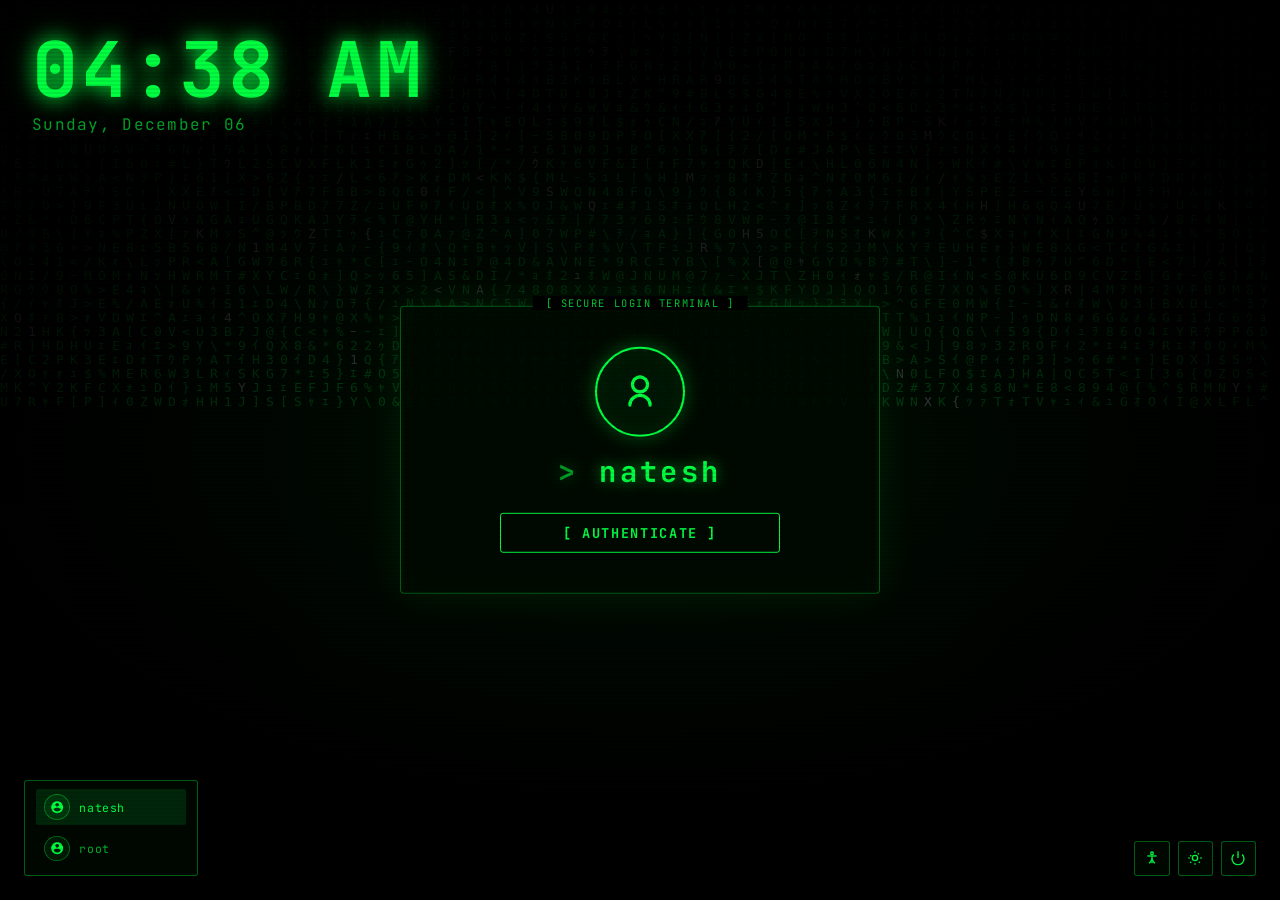
==== commit 9846c54d: "feat: advanced Arch Linux UI — animated canvas wallpaper, polybar, dock, conky widget" ====
--- a/index.html
+++ b/index.html
@@ -10,187 +10,458 @@
     <link rel="preconnect" href="https://fonts.gstatic.com" crossorigin>
     <link href="https://fonts.googleapis.com/css2?family=JetBrains+Mono:wght@300;400;600;700&display=swap" rel="stylesheet">
     <link rel="prefetch" href="css/apps.css" as="style">
-    <link rel="prefetch" href="computer.html" as="document">
     <link rel="prefetch" href="projects.html" as="document">
     <link rel="prefetch" href="resume.html" as="document">
     <link rel="prefetch" href="skills.html" as="document">
     <link rel="prefetch" href="terminal.html" as="document">
-    <link rel="prefetch" href="calculator.html" as="document">
-    <link rel="prefetch" href="notepad.html" as="document">
-    <link rel="prefetch" href="paint.html" as="document">
-    <link rel="prefetch" href="taskmanager.html" as="document">
     <link rel="prefetch" href="contact.html" as="document">
-    <link rel="prefetch" href="recycle.html" as="document">
 </head>
 <body>
-    <!-- Login Screen -->
-    <div id="login-screen">
-        <canvas id="matrix-canvas"></canvas>
-        <div class="login-vignette"></div>
-
-        <div class="lock-time-block" aria-live="polite">
-            <div id="lock-time">00:00</div>
-            <div id="lock-date">Monday, January 01</div>
-        </div>
-
-        <div class="login-center">
-            <div class="login-profile-w11">
-                <svg viewBox="0 0 24 24" fill="none" stroke="currentColor" stroke-width="1.8" class="w11-user-icon">
-                    <circle cx="12" cy="8" r="4.1"></circle>
-                    <path d="M6.5 19.2c0-3.18 2.75-5.2 5.5-5.2s5.5 2.02 5.5 5.2"></path>
-                </svg>
-            </div>
-            <div id="login-selected-user" class="login-name-w11">natesh</div>
-            <button id="btn-login" class="login-btn-w11">[ AUTHENTICATE ]</button>
-        </div>
-
-        <div class="login-bottom-left">
-            <div class="w11-user-list-item active" data-user="natesh" role="button" tabindex="0" aria-pressed="true">
-                <div class="w11-small-pic default-icon">
-                    <svg viewBox="0 0 24 24" fill="#00ff41" stroke="none"><path d="M12 2C6.48 2 2 6.48 2 12s4.48 10 10 10 10-4.48 10-10S17.52 2 12 2zm0 3c1.66 0 3 1.34 3 3s-1.34 3-3 3-3-1.34-3-3 1.34-3 3-3zm0 14.2c-2.5 0-4.71-1.28-6-3.22.03-1.99 4-3.08 6-3.08 1.99 0 5.97 1.09 6 3.08-1.29 1.94-3.5 3.22-6 3.22z"/></svg>
+
+<!-- ═══════════════ LOGIN SCREEN ═══════════════ -->
+<div id="login-screen">
+    <canvas id="matrix-canvas"></canvas>
+    <div class="login-vignette"></div>
+
+    <div class="lock-time-block" aria-live="polite">
+        <div id="lock-time">00:00</div>
+        <div id="lock-date">Monday, January 01</div>
+    </div>
+
+    <div class="login-center">
+        <div class="login-profile-w11">
+            <svg viewBox="0 0 24 24" fill="none" stroke="currentColor" stroke-width="1.8" class="w11-user-icon">
+                <circle cx="12" cy="8" r="4.1"></circle>
+                <path d="M6.5 19.2c0-3.18 2.75-5.2 5.5-5.2s5.5 2.02 5.5 5.2"></path>
+            </svg>
+        </div>
+        <div id="login-selected-user" class="login-name-w11">natesh</div>
+        <button id="btn-login" class="login-btn-w11">[ AUTHENTICATE ]</button>
+    </div>
+
+    <div class="login-bottom-left">
+        <div class="w11-user-list-item active" data-user="natesh" role="button" tabindex="0" aria-pressed="true">
+            <div class="w11-small-pic default-icon">
+                <svg viewBox="0 0 24 24" fill="#00ff41" stroke="none"><path d="M12 2C6.48 2 2 6.48 2 12s4.48 10 10 10 10-4.48 10-10S17.52 2 12 2zm0 3c1.66 0 3 1.34 3 3s-1.34 3-3 3-3-1.34-3-3 1.34-3 3-3zm0 14.2c-2.5 0-4.71-1.28-6-3.22.03-1.99 4-3.08 6-3.08 1.99 0 5.97 1.09 6 3.08-1.29 1.94-3.5 3.22-6 3.22z"/></svg>
+            </div>
+            <span>natesh</span>
+        </div>
+        <div class="w11-user-list-item" data-user="root" role="button" tabindex="0" aria-pressed="false">
+            <div class="w11-small-pic default-icon">
+                <svg viewBox="0 0 24 24" fill="#00ff41" stroke="none"><path d="M12 2C6.48 2 2 6.48 2 12s4.48 10 10 10 10-4.48 10-10S17.52 2 12 2zm0 3c1.66 0 3 1.34 3 3s-1.34 3-3 3-3-1.34-3-3 1.34-3 3-3zm0 14.2c-2.5 0-4.71-1.28-6-3.22.03-1.99 4-3.08 6-3.08 1.99 0 5.97 1.09 6 3.08-1.29 1.94-3.5 3.22-6 3.22z"/></svg>
+            </div>
+            <span>root</span>
+        </div>
+    </div>
+
+    <div class="login-bottom-right" role="group">
+        <button type="button" class="lock-icon-btn" data-action="accessibility" aria-label="Accessibility" aria-pressed="false">
+            <svg viewBox="0 0 24 24" fill="none" stroke="currentColor" stroke-width="2"><circle cx="12" cy="5" r="2"></circle><path d="M5 9h14"></path><path d="M12 9v11"></path><path d="m8 20 4-6 4 6"></path></svg>
+        </button>
+        <button type="button" class="lock-icon-btn" data-action="theme" aria-label="Theme" aria-pressed="false">
+            <svg viewBox="0 0 24 24" fill="none" stroke="currentColor" stroke-width="2"><circle cx="12" cy="12" r="4"></circle><path d="M12 2v2M12 20v2m-7.07-14.07 1.41 1.41M17.66 17.66l1.41 1.41M2 12h2M20 12h2m-4.34-7.07-1.41 1.41M6.34 17.66l-1.41 1.41"></path></svg>
+        </button>
+        <button type="button" class="lock-icon-btn" data-action="restart" aria-label="Restart">
+            <svg viewBox="0 0 24 24" fill="none" stroke="currentColor" stroke-width="2"><path d="M18.36 6.64a9 9 0 1 1-12.73 0"></path><line x1="12" y1="2" x2="12" y2="12"></line></svg>
+        </button>
+    </div>
+    <div id="login-action-toast" class="login-action-toast" aria-live="polite"></div>
+</div>
+
+<!-- ═══════════════ AUDIO ═══════════════ -->
+<audio id="audio-startup" preload="auto" src="https://www.myinstants.com/media/sounds/windows-7-startup-sound.mp3"></audio>
+<audio id="audio-shutdown" preload="auto" src="assets/audio/shutdown.mp3"></audio>
+<audio id="audio-restart" preload="auto" src="https://www.myinstants.com/media/sounds/windows-restart.mp3"></audio>
+
+<!-- ═══════════════ DESKTOP ═══════════════ -->
+<div id="desktop-environment" style="display:none;">
+
+    <!-- Animated canvas wallpaper -->
+    <canvas id="desktop-canvas"></canvas>
+
+    <!-- Arch-style polybar (top) -->
+    <div id="polybar">
+        <div class="polybar-left">
+            <span class="polybar-logo">⬡ Arch</span>
+            <div class="polybar-ws">
+                <div class="ws-dot active" title="ws1"></div>
+                <div class="ws-dot" title="ws2"></div>
+                <div class="ws-dot" title="ws3"></div>
+                <div class="ws-dot" title="ws4"></div>
+            </div>
+            <span class="polybar-tag">
+                <span class="active-app" id="polybar-active-app">~</span>
+            </span>
+        </div>
+        <div class="polybar-center">
+            <span id="polybar-clock">00:00:00</span>
+        </div>
+        <div class="polybar-right">
+            <div class="polybar-stat">
+                <span class="icon">CPU</span>
+                <div class="bar"><div class="bar-fill" id="cpu-bar" style="width:42%"></div></div>
+                <span id="cpu-val">42%</span>
+            </div>
+            <div class="polybar-stat">
+                <span class="icon">MEM</span>
+                <div class="bar"><div class="bar-fill" id="mem-bar" style="width:61%"></div></div>
+                <span id="mem-val">61%</span>
+            </div>
+            <div class="polybar-stat">
+                <span class="icon">↑↓</span>
+                <span id="net-val">1.2MB/s</span>
+            </div>
+        </div>
+    </div>
+
+    <!-- Conky-style info widget (top-right) -->
+    <div id="desktop-info">
+        <div class="info-line"><span class="key">OS</span><span class="val">NateshOS x86_64</span></div>
+        <div class="info-line"><span class="key">WM</span><span class="val">i3-gaps</span></div>
+        <div class="info-line"><span class="key">Shell</span><span class="val">zsh 5.9</span></div>
+        <div class="info-line"><span class="key">Term</span><span class="val">kitty</span></div>
+        <div class="info-line"><span class="key">Uptime</span><span class="val" id="uptime-val">0h 0m</span></div>
+        <div class="info-line"><span class="key">Pkgs</span><span class="val">1337 (pacman)</span></div>
+    </div>
+
+    <!-- Desktop icons grid -->
+    <div id="desktop-grid"></div>
+
+    <!-- Windows -->
+    <div id="window-container"></div>
+
+    <!-- Start / App Menu -->
+    <div id="start-menu" class="aero-glass" style="display:none;">
+        <div class="start-menu-left">
+            <div id="start-programs-list"></div>
+            <div class="start-search">
+                <input type="text" id="start-search-input" placeholder="$ search...">
+            </div>
+        </div>
+        <div class="start-menu-right">
+            <div class="user-profile">
+                <img src="https://ui-avatars.com/api/?name=Natesh+Kanna&background=003b0f&color=00ff41&bold=true" alt="Natesh Kanna R" class="user-avatar">
+                <div>
+                    <div class="user-name">natesh</div>
+                    <div style="font-size:9px;color:rgba(0,255,65,0.45);letter-spacing:0.06em;font-family:var(--font-family);">@portfolio</div>
                 </div>
-                <span>natesh</span>
-            </div>
-            <div class="w11-user-list-item" data-user="root" role="button" tabindex="0" aria-pressed="false">
-                <div class="w11-small-pic default-icon">
-                    <svg viewBox="0 0 24 24" fill="#00ff41" stroke="none"><path d="M12 2C6.48 2 2 6.48 2 12s4.48 10 10 10 10-4.48 10-10S17.52 2 12 2zm0 3c1.66 0 3 1.34 3 3s-1.34 3-3 3-3-1.34-3-3 1.34-3 3-3zm0 14.2c-2.5 0-4.71-1.28-6-3.22.03-1.99 4-3.08 6-3.08 1.99 0 5.97 1.09 6 3.08-1.29 1.94-3.5 3.22-6 3.22z"/></svg>
-                </div>
-                <span>root</span>
-            </div>
-        </div>
-
-        <div class="login-bottom-right" role="group" aria-label="Quick options">
-            <button type="button" class="lock-icon-btn" data-action="accessibility" aria-label="Toggle accessibility mode" aria-pressed="false">
-                <svg viewBox="0 0 24 24" fill="none" stroke="currentColor" stroke-width="2"><circle cx="12" cy="5" r="2"></circle><path d="M5 9h14"></path><path d="M12 9v11"></path><path d="m8 20 4-6 4 6"></path></svg>
-            </button>
-            <button type="button" class="lock-icon-btn" data-action="theme" aria-label="Switch background style" aria-pressed="false">
-                <svg viewBox="0 0 24 24" fill="none" stroke="currentColor" stroke-width="2"><circle cx="12" cy="12" r="4"></circle><path d="M12 2v2"></path><path d="M12 20v2"></path><path d="m4.93 4.93 1.41 1.41"></path><path d="m17.66 17.66 1.41 1.41"></path><path d="M2 12h2"></path><path d="M20 12h2"></path><path d="m6.34 17.66-1.41 1.41"></path><path d="m19.07 4.93-1.41 1.41"></path></svg>
-            </button>
-            <button type="button" class="lock-icon-btn" data-action="restart" aria-label="Restart login screen">
-                <svg viewBox="0 0 24 24" fill="none" stroke="currentColor" stroke-width="2"><path d="M18.36 6.64a9 9 0 1 1-12.73 0"></path><line x1="12" y1="2" x2="12" y2="12"></line></svg>
-            </button>
-        </div>
-        <div id="login-action-toast" class="login-action-toast" aria-live="polite"></div>
-    </div>
-
-    <!-- System Audio -->
-    <audio id="audio-startup" preload="auto" src="https://www.myinstants.com/media/sounds/windows-7-startup-sound.mp3"></audio>
-    <audio id="audio-shutdown" preload="auto" src="assets/audio/shutdown.mp3"></audio>
-    <audio id="audio-restart" preload="auto" src="https://www.myinstants.com/media/sounds/windows-restart.mp3"></audio>
-
-    <!-- Main Desktop -->
-    <div id="desktop-environment" style="display: none;">
-        <div id="desktop-grid"></div>
-        <div id="window-container"></div>
-
-        <!-- Start Menu -->
-        <div id="start-menu" class="aero-glass" style="display: none;">
-            <div class="start-menu-left">
-                <div id="start-programs-list"></div>
-                <div class="start-search">
-                    <input type="text" id="start-search-input" placeholder="$ search...">
-                </div>
-            </div>
-            <div class="start-menu-right">
-                <div class="user-profile">
-                    <img src="https://ui-avatars.com/api/?name=Natesh+Kanna&background=003b0f&color=00ff41&bold=true" alt="Natesh Kanna R" class="user-avatar">
-                    <span class="user-name">natesh@portfolio</span>
-                </div>
-                <ul class="start-menu-links">
-                    <li data-app="about">whoami</li>
-                    <li data-app="taskmanager">htop</li>
-                    <li data-app="projects">~/projects</li>
-                    <li data-app="resume">resume.pdf</li>
-                    <li data-app="terminal">terminal</li>
-                    <li data-app="contact">contact</li>
-                    <li data-app="github">github</li>
-                    <li class="separator"></li>
-                    <li id="shutdown-btn">poweroff</li>
-                </ul>
-            </div>
-        </div>
-
-        <!-- Taskbar -->
-        <div id="taskbar">
+            </div>
+            <ul class="start-menu-links">
+                <li data-app="about">whoami</li>
+                <li data-app="taskmanager">htop</li>
+                <li data-app="projects">~/projects</li>
+                <li data-app="resume">resume.pdf</li>
+                <li data-app="terminal">terminal</li>
+                <li data-app="contact">contact</li>
+                <li data-app="github">github</li>
+                <li class="separator"></li>
+                <li id="shutdown-btn">poweroff</li>
+            </ul>
+        </div>
+    </div>
+
+    <!-- Bottom dock (replaces old taskbar) -->
+    <div id="dock">
+        <!-- Start button + open windows -->
+        <div class="dock-left">
             <div id="start-button">
-                <div class="windows-logo-small">~$</div>
+                <div class="windows-logo-small">⬡</div>
             </div>
             <div id="taskbar-items"></div>
+        </div>
+
+        <!-- Pinned dock icons -->
+        <div class="dock-center" id="dock-pins"></div>
+
+        <!-- System tray -->
+        <div class="dock-right">
             <div id="system-tray">
                 <div id="clock">00:00</div>
                 <div id="show-desktop"></div>
             </div>
         </div>
-
-        <!-- Context Menu -->
-        <div id="desktop-context-menu" class="context-menu aero-glass" style="display: none;"></div>
-    </div>
-
-    <!-- Clock Widget -->
-    <div id="clock-widget" class="aero-glass" style="display: none;">
-        <div class="clock-widget-container">
-            <div class="analog-clock">
-                <div class="clock-face">
-                    <div class="hand hour-hand" id="hour-hand"></div>
-                    <div class="hand min-hand" id="min-hand"></div>
-                    <div class="hand second-hand" id="sec-hand"></div>
-                    <div class="center-dot"></div>
-                </div>
-                <div class="digital-time" id="digital-clock-display">00:00:00</div>
-            </div>
-            <div class="calendar-section">
-                <div class="calendar-header" id="calendar-header">January 2026</div>
-                <div class="calendar-grid">
-                    <div class="day-name">Su</div><div class="day-name">Mo</div><div class="day-name">Tu</div>
-                    <div class="day-name">We</div><div class="day-name">Th</div><div class="day-name">Fr</div><div class="day-name">Sa</div>
-                </div>
-                <div class="current-date-footer" id="current-date-footer">Monday, January 01, 2026</div>
-            </div>
-        </div>
-    </div>
-
-    <!-- Shutdown Screen -->
-    <div id="shutdown-screen" style="display: none;">
-        <div class="shutdown-content">
-            <div class="spinner"></div>
-            <h1>Shutting down...</h1>
-        </div>
-    </div>
-
-    <!-- Matrix Rain -->
-    <script>
-    (function(){
-        const canvas = document.getElementById('matrix-canvas');
-        if (!canvas) return;
-        const ctx = canvas.getContext('2d');
-        function resize() {
-            canvas.width = window.innerWidth;
-            canvas.height = window.innerHeight;
-            drops = Array(Math.floor(canvas.width / 14)).fill(1);
+    </div>
+
+    <!-- Context Menu -->
+    <div id="desktop-context-menu" class="context-menu aero-glass" style="display:none;"></div>
+</div>
+
+<!-- Clock Widget -->
+<div id="clock-widget" class="aero-glass" style="display:none;">
+    <div class="clock-widget-container">
+        <div class="analog-clock">
+            <div class="clock-face">
+                <div class="hand hour-hand" id="hour-hand"></div>
+                <div class="hand min-hand" id="min-hand"></div>
+                <div class="hand second-hand" id="sec-hand"></div>
+                <div class="center-dot"></div>
+            </div>
+            <div class="digital-time" id="digital-clock-display">00:00:00</div>
+        </div>
+        <div class="calendar-section">
+            <div class="calendar-header" id="calendar-header">January 2026</div>
+            <div class="calendar-grid">
+                <div class="day-name">Su</div><div class="day-name">Mo</div><div class="day-name">Tu</div>
+                <div class="day-name">We</div><div class="day-name">Th</div><div class="day-name">Fr</div><div class="day-name">Sa</div>
+            </div>
+            <div class="current-date-footer" id="current-date-footer">Monday, January 01, 2026</div>
+        </div>
+    </div>
+</div>
+
+<!-- Shutdown Screen -->
+<div id="shutdown-screen" style="display:none;">
+    <div class="shutdown-content">
+        <div class="spinner"></div>
+        <h1>Shutting down...</h1>
+    </div>
+</div>
+
+<script>
+/* ── Matrix rain on login ── */
+(function(){
+    const canvas = document.getElementById('matrix-canvas');
+    if (!canvas) return;
+    const ctx = canvas.getContext('2d');
+    let drops = [];
+    function resize() {
+        canvas.width = window.innerWidth;
+        canvas.height = window.innerHeight;
+        drops = Array(Math.floor(canvas.width / 14)).fill(1);
+    }
+    const chars = 'ABCDEFGHIJKLMNOPQRSTUVWXYZ0123456789@#$%^&*<>/\\|{}[]ｦｧｨｩｪｫｬｭｮｯｰｱｲｳｴｵ';
+    resize();
+    window.addEventListener('resize', resize);
+    function draw() {
+        ctx.fillStyle = 'rgba(0,0,0,0.05)';
+        ctx.fillRect(0, 0, canvas.width, canvas.height);
+        ctx.font = '13px monospace';
+        drops.forEach((y, i) => {
+            ctx.fillStyle = Math.random() > 0.97 ? '#fff' : '#00ff41';
+            ctx.fillText(chars[Math.floor(Math.random() * chars.length)], i * 14, y * 14);
+            if (y * 14 > canvas.height && Math.random() > 0.975) drops[i] = 0;
+            drops[i]++;
+        });
+    }
+    setInterval(draw, 50);
+})();
+
+/* ── Animated desktop canvas wallpaper ── */
+function initDesktopCanvas() {
+    const canvas = document.getElementById('desktop-canvas');
+    if (!canvas) return;
+    const ctx = canvas.getContext('2d');
+    let W, H, particles = [], lines = [];
+    const PARTICLE_COUNT = 80;
+
+    function resize() {
+        W = canvas.width = window.innerWidth;
+        H = canvas.height = window.innerHeight;
+    }
+    resize();
+    window.addEventListener('resize', resize);
+
+    for (let i = 0; i < PARTICLE_COUNT; i++) {
+        particles.push({
+            x: Math.random() * window.innerWidth,
+            y: Math.random() * window.innerHeight,
+            vx: (Math.random() - 0.5) * 0.4,
+            vy: (Math.random() - 0.5) * 0.4,
+            r: Math.random() * 1.5 + 0.5,
+            alpha: Math.random() * 0.5 + 0.1
+        });
+    }
+
+    let t = 0;
+    function draw() {
+        t++;
+        ctx.clearRect(0, 0, W, H);
+
+        /* deep dark bg */
+        ctx.fillStyle = '#020a02';
+        ctx.fillRect(0, 0, W, H);
+
+        /* subtle grid */
+        ctx.strokeStyle = 'rgba(0,255,65,0.03)';
+        ctx.lineWidth = 1;
+        const gs = 60;
+        for (let x = 0; x < W; x += gs) {
+            ctx.beginPath(); ctx.moveTo(x, 0); ctx.lineTo(x, H); ctx.stroke();
         }
-        const chars = 'ABCDEFGHIJKLMNOPQRSTUVWXYZ0123456789@#$%^&*<>/\\|{}[]';
-        let drops = [];
-        resize();
-        window.addEventListener('resize', resize);
-        function draw() {
-            ctx.fillStyle = 'rgba(0,0,0,0.05)';
-            ctx.fillRect(0, 0, canvas.width, canvas.height);
-            ctx.font = '13px monospace';
-            drops.forEach((y, i) => {
-                const bright = Math.random() > 0.95;
-                ctx.fillStyle = bright ? '#ffffff' : '#00ff41';
-                ctx.fillText(chars[Math.floor(Math.random() * chars.length)], i * 14, y * 14);
-                if (y * 14 > canvas.height && Math.random() > 0.975) drops[i] = 0;
-                drops[i]++;
+        for (let y = 0; y < H; y += gs) {
+            ctx.beginPath(); ctx.moveTo(0, y); ctx.lineTo(W, y); ctx.stroke();
+        }
+
+        /* glowing horizon line */
+        const grad = ctx.createLinearGradient(0, H * 0.55, W, H * 0.55);
+        grad.addColorStop(0, 'transparent');
+        grad.addColorStop(0.3, 'rgba(0,255,65,0.06)');
+        grad.addColorStop(0.5, 'rgba(0,255,65,0.12)');
+        grad.addColorStop(0.7, 'rgba(0,255,65,0.06)');
+        grad.addColorStop(1, 'transparent');
+        ctx.fillStyle = grad;
+        ctx.fillRect(0, H * 0.54, W, 2);
+
+        /* particles + connections */
+        particles.forEach(p => {
+            p.x += p.vx; p.y += p.vy;
+            if (p.x < 0) p.x = W; if (p.x > W) p.x = 0;
+            if (p.y < 0) p.y = H; if (p.y > H) p.y = 0;
+
+            ctx.beginPath();
+            ctx.arc(p.x, p.y, p.r, 0, Math.PI * 2);
+            ctx.fillStyle = `rgba(0,255,65,${p.alpha})`;
+            ctx.fill();
+        });
+
+        /* draw connections */
+        for (let i = 0; i < particles.length; i++) {
+            for (let j = i + 1; j < particles.length; j++) {
+                const dx = particles[i].x - particles[j].x;
+                const dy = particles[i].y - particles[j].y;
+                const dist = Math.sqrt(dx * dx + dy * dy);
+                if (dist < 120) {
+                    ctx.beginPath();
+                    ctx.moveTo(particles[i].x, particles[i].y);
+                    ctx.lineTo(particles[j].x, particles[j].y);
+                    ctx.strokeStyle = `rgba(0,255,65,${0.06 * (1 - dist / 120)})`;
+                    ctx.lineWidth = 0.5;
+                    ctx.stroke();
+                }
+            }
+        }
+
+        /* pulsing center glow */
+        const pulse = 0.04 + 0.02 * Math.sin(t * 0.02);
+        const radGrad = ctx.createRadialGradient(W/2, H/2, 0, W/2, H/2, W * 0.4);
+        radGrad.addColorStop(0, `rgba(0,255,65,${pulse})`);
+        radGrad.addColorStop(1, 'transparent');
+        ctx.fillStyle = radGrad;
+        ctx.fillRect(0, 0, W, H);
+
+        requestAnimationFrame(draw);
+    }
+    draw();
+}
+
+/* ── Polybar live stats simulation ── */
+function initPolybar() {
+    const cpuBar = document.getElementById('cpu-bar');
+    const cpuVal = document.getElementById('cpu-val');
+    const memBar = document.getElementById('mem-bar');
+    const memVal = document.getElementById('mem-val');
+    const netVal = document.getElementById('net-val');
+    const pbClock = document.getElementById('polybar-clock');
+    const uptimeEl = document.getElementById('uptime-val');
+    const startTime = Date.now();
+
+    function update() {
+        const now = new Date();
+        if (pbClock) pbClock.textContent = now.toLocaleTimeString([], {hour:'2-digit',minute:'2-digit',second:'2-digit'});
+
+        /* simulate fluctuating stats */
+        const cpu = Math.floor(20 + Math.random() * 60);
+        const mem = Math.floor(45 + Math.random() * 30);
+        const nets = (Math.random() * 5).toFixed(1);
+        if (cpuBar) cpuBar.style.width = cpu + '%';
+        if (cpuVal) cpuVal.textContent = cpu + '%';
+        if (memBar) memBar.style.width = mem + '%';
+        if (memVal) memVal.textContent = mem + '%';
+        if (netVal) netVal.textContent = nets + 'MB/s';
+
+        /* uptime */
+        const elapsed = Math.floor((Date.now() - startTime) / 1000);
+        const h = Math.floor(elapsed / 3600);
+        const m = Math.floor((elapsed % 3600) / 60);
+        if (uptimeEl) uptimeEl.textContent = `${h}h ${m}m`;
+    }
+    update();
+    setInterval(update, 2000);
+}
+
+/* ── Build dock pinned icons ── */
+function initDock() {
+    const dockPins = document.getElementById('dock-pins');
+    if (!dockPins) return;
+    const pinned = [
+        { appId: 'terminal', label: 'terminal' },
+        { appId: 'projects', label: 'projects' },
+        { appId: 'skills', label: 'skills' },
+        { appId: 'resume', label: 'resume' },
+        { appId: 'contact', label: 'contact' },
+    ];
+    pinned.forEach((p, i) => {
+        if (i === 0) {
+            const sep = document.createElement('div');
+            sep.className = 'dock-separator';
+            dockPins.appendChild(sep);
+        }
+        const icon = document.createElement('div');
+        icon.className = 'dock-icon';
+        icon.title = p.label;
+        icon.dataset.app = p.appId;
+        icon.innerHTML = `<img src="" alt="${p.label}"><span class="dock-label">${p.label}</span>`;
+        icon.addEventListener('click', () => {
+            if (window.WindowManager) window.WindowManager.openApp(p.appId);
+        });
+        dockPins.appendChild(icon);
+    });
+}
+
+/* ── Update polybar active app title ── */
+function updatePolybarApp(title) {
+    const el = document.getElementById('polybar-active-app');
+    if (el) el.textContent = title || '~';
+}
+
+/* ── Init everything after desktop loads ── */
+document.addEventListener('DOMContentLoaded', () => {
+    initDesktopCanvas();
+    initPolybar();
+    initDock();
+});
+
+/* Patch WindowManager to update polybar active app */
+const _origFocus = window.WindowManager && window.WindowManager.focusWindow;
+document.addEventListener('desktopReady', () => {
+    if (window.WindowManager) {
+        const orig = window.WindowManager.focusWindow.bind(window.WindowManager);
+        window.WindowManager.focusWindow = function(id) {
+            orig(id);
+            const win = this.windows.find(w => w.id === id);
+            if (win && window.APPS) {
+                const app = window.APPS[win.appId];
+                updatePolybarApp(app ? app.title : '~');
+            }
+            /* update dock icon images after APPS loaded */
+            document.querySelectorAll('#dock-pins .dock-icon').forEach(el => {
+                const appId = el.dataset.app;
+                const img = el.querySelector('img');
+                if (img && !img.src.includes('svg') && window.getIconSvg && window.APPS && window.APPS[appId]) {
+                    img.src = window.getIconSvg(window.APPS[appId].icon);
+                }
             });
-        }
-        setInterval(draw, 50);
-    })();
-    </script>
-
-    <script src="js/system.js"></script>
-    <script src="js/window.js"></script>
-    <script src="js/desktop.js"></script>
-    <script src="js/taskbar.js"></script>
+        };
+    }
+});
+
+/* Fill dock icon images once APPS is ready */
+window.addEventListener('load', () => {
+    setTimeout(() => {
+        document.querySelectorAll('#dock-pins .dock-icon').forEach(el => {
+            const appId = el.dataset.app;
+            const img = el.querySelector('img');
+            if (img && window.getIconSvg && window.APPS && window.APPS[appId]) {
+                img.src = window.getIconSvg(window.APPS[appId].icon);
+            }
+        });
+    }, 300);
+});
+</script>
+
+<script src="js/system.js"></script>
+<script src="js/window.js"></script>
+<script src="js/desktop.js"></script>
+<script src="js/taskbar.js"></script>
 </body>
 </html>
--- a/css/style.css
+++ b/css/style.css
@@ -476,28 +476,341 @@
 #desktop-environment {
     position: absolute;
     top: 0; left: 0; right: 0; bottom: 0;
-    background-color: #050f05;
-    background-image:
-        radial-gradient(ellipse 120% 80% at 50% 50%, rgba(0,255,65,0.03) 0%, transparent 70%),
-        linear-gradient(180deg, #020802 0%, #050f05 100%);
-    background-size: cover;
-    background-position: center;
-    background-repeat: no-repeat;
+    background: #000;
     display: flex;
     flex-direction: column;
     opacity: 1;
     transition: opacity 0.52s ease;
+    overflow: hidden;
 }
 
 #desktop-environment.fade-in-start { opacity: 0; }
 
-/* Glass Utility - hacker style */
+/* Animated desktop canvas wallpaper */
+#desktop-canvas {
+    position: absolute;
+    inset: 0;
+    z-index: 0;
+    pointer-events: none;
+}
+
+/* Desktop info overlay — Arch-style conky-like widget */
+#desktop-info {
+    position: absolute;
+    top: 48px;
+    right: 18px;
+    z-index: 2;
+    pointer-events: none;
+    display: flex;
+    flex-direction: column;
+    gap: 6px;
+    opacity: 0.72;
+}
+
+.info-line {
+    font-family: var(--font-family);
+    font-size: 11px;
+    color: rgba(0,255,65,0.7);
+    letter-spacing: 0.06em;
+    text-align: right;
+    text-shadow: 0 0 8px rgba(0,255,65,0.3);
+}
+
+.info-line .key { color: rgba(0,255,65,0.4); margin-right: 6px; }
+.info-line .val { color: rgba(0,255,65,0.85); }
+
+/* Arch-style top polybar */
+#polybar {
+    position: absolute;
+    top: 0; left: 0; right: 0;
+    height: 28px;
+    background: rgba(0,6,1,0.92);
+    border-bottom: 1px solid rgba(0,255,65,0.18);
+    display: flex;
+    align-items: center;
+    justify-content: space-between;
+    padding: 0 14px;
+    z-index: 500;
+    font-family: var(--font-family);
+    font-size: 11px;
+    backdrop-filter: blur(10px);
+}
+
+.polybar-left { display: flex; align-items: center; gap: 16px; }
+.polybar-center { position: absolute; left: 50%; transform: translateX(-50%); }
+.polybar-right { display: flex; align-items: center; gap: 14px; }
+
+.polybar-logo {
+    color: #1793d1;
+    font-weight: 700;
+    font-size: 13px;
+    letter-spacing: 0.05em;
+    text-shadow: 0 0 10px rgba(23,147,209,0.7);
+}
+
+.polybar-ws {
+    display: flex;
+    gap: 5px;
+}
+
+.ws-dot {
+    width: 7px; height: 7px;
+    border-radius: 50%;
+    background: rgba(0,255,65,0.2);
+    border: 1px solid rgba(0,255,65,0.3);
+    cursor: pointer;
+    transition: all 0.2s;
+}
+.ws-dot.active {
+    background: var(--green);
+    box-shadow: 0 0 6px rgba(0,255,65,0.8);
+}
+.ws-dot:hover { background: rgba(0,255,65,0.5); }
+
+.polybar-tag {
+    color: rgba(0,255,65,0.55);
+    letter-spacing: 0.04em;
+    font-size: 10px;
+}
+
+.polybar-tag .active-app {
+    color: var(--green);
+    text-shadow: 0 0 8px rgba(0,255,65,0.4);
+}
+
+#polybar-clock {
+    color: var(--green);
+    letter-spacing: 0.1em;
+    text-shadow: 0 0 8px rgba(0,255,65,0.4);
+    font-size: 11px;
+}
+
+.polybar-stat {
+    display: flex;
+    align-items: center;
+    gap: 4px;
+    color: rgba(0,255,65,0.6);
+    font-size: 10px;
+}
+
+.polybar-stat .icon { color: rgba(0,255,65,0.4); }
+.polybar-stat .bar {
+    width: 36px; height: 4px;
+    background: rgba(0,255,65,0.1);
+    border-radius: 2px;
+    overflow: hidden;
+    border: 1px solid rgba(0,255,65,0.2);
+}
+.polybar-stat .bar-fill {
+    height: 100%;
+    background: var(--green);
+    border-radius: 2px;
+    box-shadow: 0 0 4px rgba(0,255,65,0.6);
+    transition: width 1s ease;
+}
+
+#desktop-grid {
+    position: absolute;
+    top: 28px;
+    left: 0; right: 0; bottom: 50px;
+    z-index: 1;
+}
+
+/* Bottom dock */
+#dock {
+    position: absolute;
+    bottom: 0; left: 0; right: 0;
+    height: 50px;
+    background: rgba(0,6,1,0.88);
+    border-top: 1px solid rgba(0,255,65,0.18);
+    display: flex;
+    align-items: center;
+    justify-content: space-between;
+    padding: 0 12px;
+    z-index: 1000;
+    backdrop-filter: blur(14px);
+    font-family: var(--font-family);
+}
+
+.dock-left { display: flex; align-items: center; gap: 2px; flex: 1; }
+.dock-center { display: flex; align-items: center; gap: 6px; }
+.dock-right { display: flex; align-items: center; gap: 8px; flex: 1; justify-content: flex-end; }
+
+#start-button {
+    width: 44px;
+    height: 36px;
+    display: flex;
+    justify-content: center;
+    align-items: center;
+    cursor: pointer;
+    border-right: 1px solid rgba(0,255,65,0.15);
+    margin-right: 6px;
+    transition: background 0.2s;
+    border-radius: 3px 0 0 3px;
+    flex-shrink: 0;
+}
+
+#start-button:hover { background: rgba(0,255,65,0.08); }
+
+.windows-logo-small {
+    font-family: var(--font-family);
+    font-size: 15px;
+    font-weight: 700;
+    color: #1793d1;
+    text-shadow: 0 0 10px rgba(23,147,209,0.8);
+    letter-spacing: -1px;
+}
+
+.win-sq { display: none; }
+
+#taskbar-items {
+    flex: 1;
+    display: flex;
+    align-items: center;
+    height: 100%;
+    padding: 0 4px;
+    gap: 3px;
+    overflow-x: auto;
+    scrollbar-width: none;
+}
+#taskbar-items::-webkit-scrollbar { display: none; }
+
+.taskbar-item {
+    height: 32px;
+    min-width: 36px;
+    max-width: 150px;
+    background: rgba(0,255,65,0.04);
+    border: 1px solid rgba(0,255,65,0.15);
+    border-radius: 3px;
+    display: flex;
+    align-items: center;
+    padding: 0 8px;
+    cursor: pointer;
+    transition: all 0.18s;
+    color: rgba(0,255,65,0.8);
+    font-family: var(--font-family);
+    font-size: 10px;
+    letter-spacing: 0.04em;
+    white-space: nowrap;
+    overflow: hidden;
+    text-overflow: ellipsis;
+    gap: 5px;
+}
+
+.taskbar-item img { width: 14px; height: 14px; flex-shrink: 0; filter: drop-shadow(0 0 3px rgba(0,255,65,0.5)); }
+.taskbar-item:hover { background: rgba(0,255,65,0.1); border-color: rgba(0,255,65,0.35); }
+.taskbar-item.active {
+    background: rgba(0,255,65,0.14);
+    border-color: rgba(0,255,65,0.5);
+    color: var(--green);
+    box-shadow: 0 0 8px rgba(0,255,65,0.15), inset 0 -2px 0 var(--green);
+}
+
+/* Dock app icons */
+.dock-icon {
+    width: 38px; height: 38px;
+    display: flex; flex-direction: column;
+    align-items: center; justify-content: center;
+    border-radius: 8px;
+    cursor: pointer;
+    transition: all 0.2s;
+    position: relative;
+    border: 1px solid transparent;
+}
+
+.dock-icon:hover {
+    background: rgba(0,255,65,0.1);
+    border-color: rgba(0,255,65,0.3);
+    transform: translateY(-4px) scale(1.1);
+    box-shadow: 0 4px 16px rgba(0,255,65,0.2);
+}
+
+.dock-icon img { width: 24px; height: 24px; filter: drop-shadow(0 0 5px rgba(0,255,65,0.5)); }
+
+.dock-icon .dock-label {
+    position: absolute;
+    bottom: -18px;
+    left: 50%; transform: translateX(-50%);
+    font-size: 9px;
+    color: rgba(0,255,65,0.7);
+    white-space: nowrap;
+    opacity: 0;
+    transition: opacity 0.15s;
+    font-family: var(--font-family);
+    pointer-events: none;
+}
+
+.dock-icon:hover .dock-label { opacity: 1; }
+
+.dock-separator {
+    width: 1px; height: 28px;
+    background: rgba(0,255,65,0.15);
+    margin: 0 4px;
+}
+
+#system-tray {
+    height: 100%;
+    display: flex;
+    align-items: center;
+    gap: 10px;
+    color: var(--green);
+    font-size: 10px;
+    font-family: var(--font-family);
+    border-left: 1px solid rgba(0,255,65,0.12);
+    padding-left: 10px;
+}
+
+#clock {
+    padding: 0 6px;
+    cursor: default;
+    display: flex;
+    flex-direction: column;
+    align-items: flex-end;
+    justify-content: center;
+    height: 100%;
+    letter-spacing: 0.06em;
+    color: var(--green);
+    text-shadow: 0 0 8px rgba(0,255,65,0.5);
+    line-height: 1.3;
+    font-size: 10px;
+}
+
+#clock:hover { background: rgba(0,255,65,0.06); border-radius: 3px; }
+
+#show-desktop {
+    width: 10px;
+    height: 28px;
+    border-left: 1px solid rgba(0,255,65,0.2);
+    background: rgba(0,255,65,0.03);
+    cursor: pointer;
+    border-radius: 0 2px 2px 0;
+}
+
+#show-desktop:hover { background: rgba(0,255,65,0.12); }
+
+/* Start Menu — now anchored to bottom-left above dock */
+#start-menu {
+    position: absolute;
+    bottom: 50px;
+    left: 0;
+    width: 400px;
+    height: 460px;
+    border-radius: 6px 6px 0 0;
+    display: flex;
+    box-shadow: 0 0 40px rgba(0,255,65,0.18), 0 -4px 20px rgba(0,0,0,0.8);
+    z-index: 2000;
+    border: 1px solid var(--border-green);
+    border-bottom: none;
+    font-family: var(--font-family);
+}
+
+/* Glass Utility */
 .aero-glass {
-    background: var(--aero-bg);
-    backdrop-filter: blur(12px);
-    -webkit-backdrop-filter: blur(12px);
+    background: rgba(0,10,2,0.92);
+    backdrop-filter: blur(16px);
+    -webkit-backdrop-filter: blur(16px);
     border: 1px solid var(--aero-border);
-    box-shadow: 0 0 20px rgba(0,255,65,0.08), inset 0 0 15px rgba(0,255,65,0.03), var(--aero-shadow);
+    box-shadow: 0 0 30px rgba(0,255,65,0.1), inset 0 0 20px rgba(0,255,65,0.02);
 }
 
 #desktop-grid {
@@ -739,11 +1052,11 @@
 /* Clock Widget */
 #clock-widget {
     position: absolute;
-    bottom: 40px;
+    bottom: 50px;
     right: 0;
     width: 300px;
     height: 360px;
-    border-radius: 4px 4px 0 0;
+    border-radius: 6px 6px 0 0;
     box-shadow: 0 0 30px rgba(0,255,65,0.2);
     z-index: 2000;
     display: flex;
--- a/css/window.css
+++ b/css/window.css
@@ -35,10 +35,10 @@
 }
 
 .window.maximized {
-    top: 0 !important;
+    top: 28px !important;
     left: 0 !important;
     width: 100% !important;
-    height: calc(100% - 40px) !important;
+    height: calc(100% - 78px) !important;
     border-radius: 0;
     transform: none;
 }
